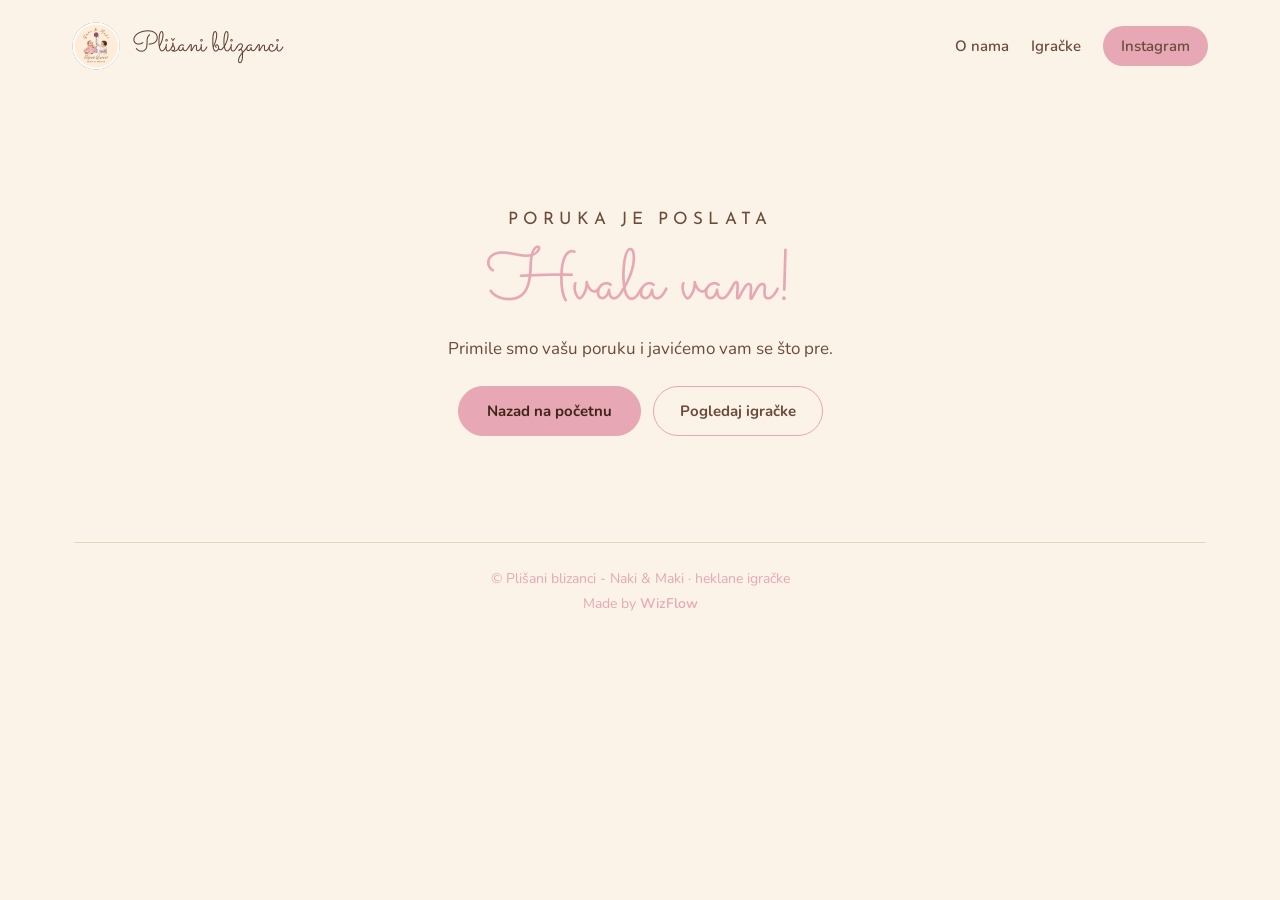
==== hvala.html @ 20716092 "Add files via upload" ====
<!DOCTYPE html>
<html lang="sr">
<head>
<meta charset="utf-8">
<meta name="viewport" content="width=device-width, initial-scale=1">
<title>Hvala na poruci — Plišani blizanci</title>
<meta name="robots" content="noindex">
<link rel="icon" href="./assets/logo.jpeg">
<link rel="preconnect" href="https://fonts.googleapis.com">
<link rel="preconnect" href="https://fonts.gstatic.com" crossorigin>
<link href="https://fonts.googleapis.com/css2?family=Nunito:wght@300;400;600;700&family=Sacramento&family=Josefin+Sans:wght@400;600&display=swap" rel="stylesheet">
<link rel="stylesheet" href="./styles.css">
</head>
<body>
<div class="wrap">
  <nav>
    <a class="brand" href="./index.html">
      <img src="./assets/logo.jpeg" alt="">
      <span>Plišani blizanci</span>
    </a>
    <div class="menu">
      <a href="./index.html#o-nama">O nama</a>
      <a href="./igracke.html">Igračke</a>
      <a class="ig" href="https://www.instagram.com/plisaniblizanci/" target="_blank" rel="noopener">Instagram</a>
    </div>
    <button class="burger" type="button" aria-label="Meni" aria-expanded="false" aria-controls="mobile-menu">
      <span></span><span></span><span></span>
    </button>
    <div class="mobile-menu" id="mobile-menu">
      <a href="./index.html#o-nama">O nama</a>
      <a href="./igracke.html">Igračke</a>
      <a class="ig" href="https://www.instagram.com/plisaniblizanci/" target="_blank" rel="noopener">Instagram</a>
    </div>
  </nav>

  <section class="gallery-head" style="min-height:50vh;justify-content:center">
    <p class="eyebrow">Poruka je poslata</p>
    <h1>Hvala vam!</h1>
    <p>Primile smo vašu poruku i javićemo vam se što pre.</p>
    <div class="btnrow" style="justify-content:center">
      <a class="btn-pink" href="./index.html">Nazad na početnu</a>
      <a class="btn-ghost" href="./igracke.html">Pogledaj igračke</a>
    </div>
  </section>

  <footer class="pink">
    <span>© Plišani blizanci - Naki &amp; Maki · heklane igračke</span>
    <span>Made by <a href="https://wizflowdev.com/" target="_blank" rel="noopener">WizFlow</a></span>
  </footer>
</div>
<script src="./menu.js"></script>
</body>
</html>
---- styles.css ----
:root{--cream:#FBF3E7;--ink:#513828;--brown:#5E4033;--body:#6B4C3A;--muted:#A8845F;--pink:#E7A7B4;--line:#EEDFCC}
*{box-sizing:border-box}
body{margin:0;background:var(--cream);color:var(--ink);font-family:Nunito,system-ui,sans-serif;-webkit-font-smoothing:antialiased}
a{color:#A8654A}
a:hover{color:#7E4630}
img{display:block}
.wrap{max-width:1180px;margin:0 auto;padding:0 24px}
nav{position:relative;display:flex;flex-wrap:wrap;gap:18px;align-items:center;justify-content:space-between;padding:22px 0}
.brand{display:flex;align-items:center;gap:12px;text-decoration:none;margin-left:-2px}
.brand img{width:48px;height:48px;border-radius:50%;object-fit:cover}
.brand span{font-family:Sacramento,cursive;font-size:28px;color:var(--brown);line-height:1}
.menu{display:flex;flex-wrap:wrap;gap:22px;align-items:center;font-size:15px;font-weight:600}
.menu a{text-decoration:none;color:var(--body)}
.menu a.active{color:var(--brown);border-bottom:2px solid var(--pink)}
.ig{text-decoration:none;color:#3F2618;background:var(--pink);padding:10px 18px;border-radius:999px;margin-right:-2px}
.burger{display:none;flex-direction:column;justify-content:center;gap:5px;width:46px;height:46px;padding:0 11px;background:transparent;border:1.5px solid #D9C3AC;border-radius:14px;cursor:pointer}
.burger span{display:block;height:2px;background:var(--brown);border-radius:2px}
.mobile-menu{display:none;position:absolute;top:calc(100% - 6px);left:50%;z-index:20;width:min(260px,100%);flex-direction:column;align-items:center;gap:16px;font-size:16px;font-weight:600;background:#FFFDFA;border:1px solid var(--line);border-radius:20px;padding:20px 16px;box-shadow:0 16px 36px rgba(120,80,55,.18);opacity:0;visibility:hidden;transform:translate(-50%,-8px) scale(.97);transform-origin:top center;transition:opacity .22s ease,transform .22s ease,visibility 0s linear .22s}
.mobile-menu.open{opacity:1;visibility:visible;transform:translate(-50%,0) scale(1);transition:opacity .22s ease,transform .22s ease}
@media (prefers-reduced-motion:reduce){.mobile-menu{transition:none}}
.mobile-menu a{text-decoration:none;color:var(--body)}
.hero{display:grid;grid-template-columns:repeat(auto-fit,minmax(min(100%,320px),1fr));gap:clamp(28px,5vw,60px);align-items:center;padding:clamp(28px,5vw,56px) 0}
.col{display:flex;flex-direction:column;gap:18px}
.eyebrow{margin:0;font-family:'Josefin Sans',sans-serif;letter-spacing:.3em;text-transform:uppercase;font-size:12px;color:var(--muted)}
h1.script{margin:0;font-family:Sacramento,cursive;font-weight:400;font-size:clamp(50px,8vw,82px);line-height:.95;color:var(--brown)}
.lead{margin:0;max-width:44ch;font-size:clamp(17px,2.2vw,20px);line-height:1.65;color:var(--body);text-wrap:pretty}
.btnrow{display:flex;flex-wrap:wrap;gap:12px;padding-top:8px}
.btn-ghost{display:inline-flex;align-items:center;background:transparent;color:var(--body);text-decoration:none;font-weight:700;font-size:15px;padding:14px 26px;border-radius:999px;border:1.5px solid var(--pink)}
.btn-ghost:hover{background:var(--pink);color:#3F2618}
.btn-solid{display:inline-flex;align-items:center;background:var(--brown);color:var(--cream);text-decoration:none;font-weight:700;font-size:15px;padding:14px 28px;border-radius:999px}
.btn-solid:hover{background:#472E23;color:var(--cream)}
.photo{width:100%;aspect-ratio:1/1;object-fit:cover;border-radius:28px;box-shadow:0 18px 40px rgba(120,80,55,.16)}
section.about{display:grid;grid-template-columns:repeat(auto-fit,minmax(min(100%,300px),1fr));gap:clamp(28px,5vw,64px);align-items:center;padding:clamp(40px,7vw,84px) 0}
h2.head{margin:0;font-size:clamp(28px,4vw,40px);line-height:1.15;font-weight:700;color:var(--brown);text-wrap:balance}
p.body{margin:0;font-size:17px;line-height:1.75;color:var(--body);text-wrap:pretty}
.info{display:grid;grid-template-columns:repeat(auto-fit,minmax(min(100%,260px),1fr));gap:clamp(18px,3vw,28px);padding-bottom:clamp(40px,6vw,72px)}
.info>div{display:flex;flex-direction:column;gap:10px;background:#FFFDFA;border:1px solid var(--line);border-radius:22px;padding:26px 24px}
.dot{width:12px;height:12px;border-radius:50%}
.info h3{margin:0;font-size:20px;font-weight:700;color:var(--brown)}
.info p{margin:0;font-size:15.5px;line-height:1.7;color:var(--body);text-wrap:pretty}
.workshop{display:flex;flex-direction:column;gap:22px;padding-bottom:clamp(40px,6vw,72px)}
.rowspread{display:flex;flex-wrap:wrap;gap:14px;align-items:baseline;justify-content:space-between}
.rowspread h2{margin:0;font-size:clamp(26px,4vw,36px);font-weight:700;color:var(--brown)}
.strip{display:grid;grid-template-columns:repeat(auto-fit,minmax(min(100%,220px),1fr));gap:clamp(14px,2vw,22px)}
.strip img{width:100%;aspect-ratio:1/1;object-fit:cover;border-radius:20px}
.gallery-head{display:flex;flex-direction:column;gap:14px;align-items:center;text-align:center;padding:clamp(28px,5vw,56px) 0 clamp(28px,4vw,48px)}
.gallery-head h1{margin:0;font-family:Sacramento,cursive;font-weight:400;font-size:clamp(44px,7vw,72px);line-height:1;color:var(--pink)}
.gallery-head p{margin:0;max-width:52ch;font-size:17px;line-height:1.7;color:var(--body);text-wrap:pretty}
.grid{display:grid;grid-template-columns:repeat(auto-fill,minmax(min(100%,280px),1fr));gap:clamp(20px,3vw,34px);padding-bottom:clamp(40px,6vw,72px)}
article{display:flex;flex-direction:column;gap:14px;background:#FFFDFA;border:1px solid var(--line);border-radius:22px;padding:14px 14px 20px;box-shadow:0 10px 24px rgba(120,80,55,.07)}
article img{width:100%;aspect-ratio:1/1;object-fit:cover;border-radius:16px;background:#F2E3D0}
.cardtext{display:flex;flex-direction:column;gap:7px;padding:0 6px}
.cardtext h2{margin:0;font-size:21px;font-weight:700;line-height:1.2;color:var(--brown)}
.cardtext .meta{margin:0;font-family:'Josefin Sans',sans-serif;font-size:12px;letter-spacing:.16em;text-transform:uppercase;color:#B08F6C}
.cardtext p{margin:4px 0 0;font-size:15px;line-height:1.65;color:var(--body);text-wrap:pretty}
.cta{display:flex;flex-direction:column;align-items:center;gap:16px;text-align:center;background:#F4E4D3;border-radius:28px;padding:clamp(32px,5vw,60px) clamp(24px,5vw,52px);margin-bottom:clamp(40px,6vw,72px)}
.cta h2{margin:0;font-family:Sacramento,cursive;font-weight:400;font-size:clamp(32px,5vw,50px);line-height:1;color:var(--brown)}
.cta p{margin:0;max-width:48ch;font-size:17px;line-height:1.7;color:var(--body);text-wrap:pretty}
footer{display:flex;flex-direction:column;gap:6px;justify-content:center;text-align:center;align-items:center;border-top:1px solid #E7D5C0;padding:26px 0 40px;font-size:14px}
footer a{text-decoration:none;font-weight:600;color:inherit}
footer a:hover{text-decoration:underline;color:inherit}
footer.plain{color:#8A6B54}
footer.pink{color:var(--pink)}
footer.pink a{color:var(--pink)}
.materials{display:flex;flex-direction:column;gap:clamp(22px,3vw,34px);padding-bottom:clamp(40px,6vw,72px)}
.mat-head{display:flex;flex-direction:column;align-items:center;text-align:center;gap:12px;max-width:640px;margin:0 auto}
.mat-head p.body{max-width:56ch}
.mat-grid{display:grid;grid-template-columns:repeat(auto-fit,minmax(min(100%,300px),1fr));gap:clamp(18px,3vw,28px)}
.mat-card{display:flex;flex-direction:column;gap:16px;background:#FFFDFA;border:1px solid var(--line);border-radius:24px;padding:20px}
.mat-card img{width:100%;aspect-ratio:4/3;object-fit:cover;border-radius:16px}
.mat-text{display:flex;flex-direction:column;align-items:center;text-align:center;gap:10px}
.mat-text h3{margin:0;font-size:21px;font-weight:700;color:var(--brown)}
.mat-text p{margin:0;font-size:15.5px;line-height:1.7;color:var(--body);text-wrap:pretty;max-width:60ch}
.care{display:flex;flex-direction:column;gap:clamp(18px,2.5vw,24px);background:#FFFDFA;border:1px solid var(--line);border-radius:24px;padding:clamp(24px,3vw,32px)}
.care-grid{display:flex;flex-wrap:wrap;justify-content:center;gap:clamp(14px,2vw,20px)}
.care-item{flex:1 1 120px;display:flex;flex-direction:column;align-items:center;gap:10px;text-align:center}
.care-item span{font-size:13.5px;line-height:1.4;font-weight:600;color:var(--body)}
.care-ic{width:58px;height:58px;border-radius:50%;background:#F6EADC;display:flex;align-items:center;justify-content:center;color:#8A6B54}
.care-ic img{width:32px;height:32px;object-fit:contain}
.handmade{display:grid;grid-template-columns:repeat(auto-fit,minmax(min(100%,300px),1fr));gap:clamp(18px,3vw,28px);align-items:center;padding-bottom:clamp(40px,6vw,72px)}
.handmade .col{gap:14px}
.handmade p.body{max-width:52ch}
.handmade h2.head{font-size:clamp(26px,4vw,36px)}
.pair{display:grid;grid-template-columns:1fr 1fr;gap:clamp(12px,2vw,18px)}
.pair img{width:100%;aspect-ratio:3/4;object-fit:cover;border-radius:20px}
.btn-pink{display:inline-flex;align-items:center;background:var(--pink);color:#3F2618;text-decoration:none;font-weight:700;font-size:15px;padding:14px 28px;border-radius:999px;border:1.5px solid var(--pink)}
.btn-pink:hover{background:#DF93A3;border-color:#DF93A3;color:#3F2618}
.contact{display:flex;flex-direction:column;align-items:center;gap:clamp(20px,3vw,28px);background:#F4E4D3;border-radius:28px;padding:clamp(32px,5vw,56px) clamp(20px,5vw,52px);margin-bottom:clamp(40px,6vw,72px)}
.contact .mat-head{max-width:560px}
.contact form{display:flex;flex-direction:column;gap:16px;width:100%;max-width:560px}
.frow{display:grid;grid-template-columns:repeat(auto-fit,minmax(min(100%,220px),1fr));gap:16px}
.contact label{display:flex;flex-direction:column;gap:7px;font-size:14px;font-weight:600;color:var(--body)}
.contact input,.contact textarea{width:100%;font:inherit;font-size:16px;color:var(--ink);background:#FFFDFA;border:1.5px solid #E5D3BF;border-radius:14px;padding:13px 16px;outline:none}
.contact textarea{resize:vertical}
.contact input:focus,.contact textarea:focus{border-color:var(--pink)}
.contact .hp{display:none}
.cta-title{margin:0;font-family:Sacramento,cursive;font-weight:400;font-size:clamp(34px,5vw,50px);line-height:1.05;color:var(--brown);text-wrap:balance}
.contact button{align-self:center;font:inherit;font-weight:700;font-size:15px;cursor:pointer;padding:14px 32px}
.contact-alt{display:flex;flex-direction:column;align-items:center;gap:12px;padding-top:6px}
.contact-alt span{font-size:14px;color:#8A6B54}
@media (max-width:640px){
  .menu{display:none}
  .burger{display:flex}
  .mobile-menu{display:flex}
  .col,.info>div{align-items:center;text-align:center}
  .btnrow,.rowspread,footer{justify-content:center;text-align:center}
  .cardtext{align-items:center;text-align:center}
  .contact{border-radius:22px;padding:28px 16px}
  .contact button,.contact-alt a{width:100%;justify-content:center;text-align:center}
  .hero,.about,.handmade{text-align:center}
}
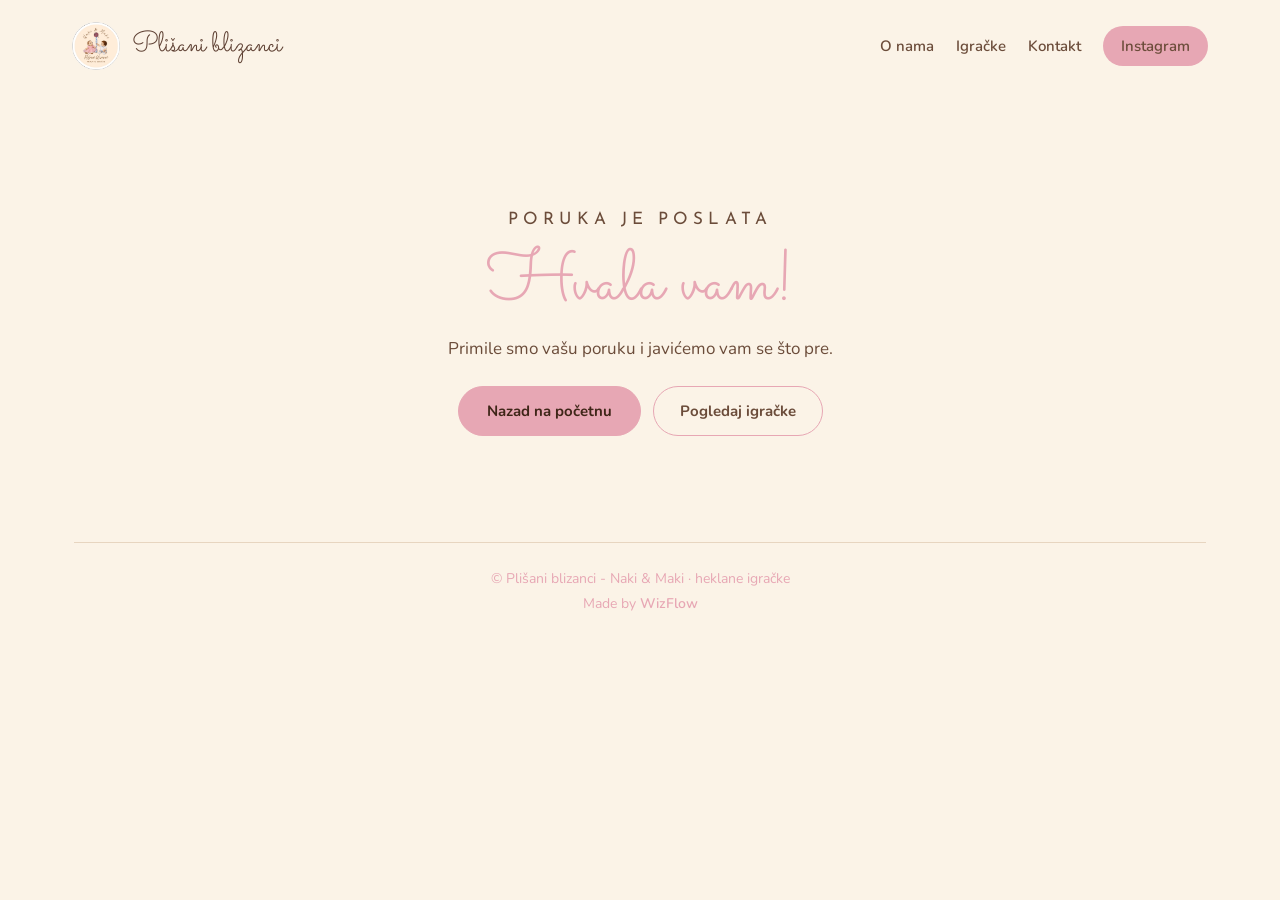
==== commit 784c0d5c: "Add files via upload" ====
--- a/hvala.html
+++ b/hvala.html
@@ -21,6 +21,7 @@
     <div class="menu">
       <a href="./index.html#o-nama">O nama</a>
       <a href="./igracke.html">Igračke</a>
+      <a href="./kontakt.html">Kontakt</a>
       <a class="ig" href="https://www.instagram.com/plisaniblizanci/" target="_blank" rel="noopener">Instagram</a>
     </div>
     <button class="burger" type="button" aria-label="Meni" aria-expanded="false" aria-controls="mobile-menu">
@@ -29,6 +30,7 @@
     <div class="mobile-menu" id="mobile-menu">
       <a href="./index.html#o-nama">O nama</a>
       <a href="./igracke.html">Igračke</a>
+      <a href="./kontakt.html">Kontakt</a>
       <a class="ig" href="https://www.instagram.com/plisaniblizanci/" target="_blank" rel="noopener">Instagram</a>
     </div>
   </nav>
--- a/styles.css
+++ b/styles.css
@@ -99,7 +99,18 @@
 .contact button{align-self:center;font:inherit;font-weight:700;font-size:15px;cursor:pointer;padding:14px 32px}
 .contact-alt{display:flex;flex-direction:column;align-items:center;gap:12px;padding-top:6px}
 .contact-alt span{font-size:14px;color:#8A6B54}
+.kontakt-grid{display:flex;flex-direction:column;gap:clamp(18px,3vw,28px);max-width:960px;margin:0 auto;padding-bottom:clamp(40px,6vw,72px)}
+.contact.kontakt-form form{max-width:none}
+.contact.kontakt-form{margin:0;padding:clamp(24px,4vw,40px) clamp(18px,4vw,36px)}
+.kontakt-info{display:grid;grid-template-columns:repeat(auto-fit,minmax(min(100%,280px),1fr));gap:clamp(16px,2.5vw,24px)}
+.info-card{background:#FFFDFA;border:1px solid var(--line);border-radius:22px;padding:22px 24px;display:flex;flex-direction:column;align-items:flex-start;gap:6px}
+.info-card .eyebrow{letter-spacing:.2em}
+.info-card p:not(.eyebrow){margin:0 0 10px;font-size:15px;line-height:1.6;color:var(--body)}
+.info-link{font-size:19px;font-weight:700;color:var(--brown);text-decoration:none;overflow-wrap:anywhere}
+.info-link:hover{color:#A8654A}
 @media (max-width:640px){
+  .info-card{align-items:center;text-align:center}
+  .kontakt-form{border-radius:22px}
   .menu{display:none}
   .burger{display:flex}
   .mobile-menu{display:flex}
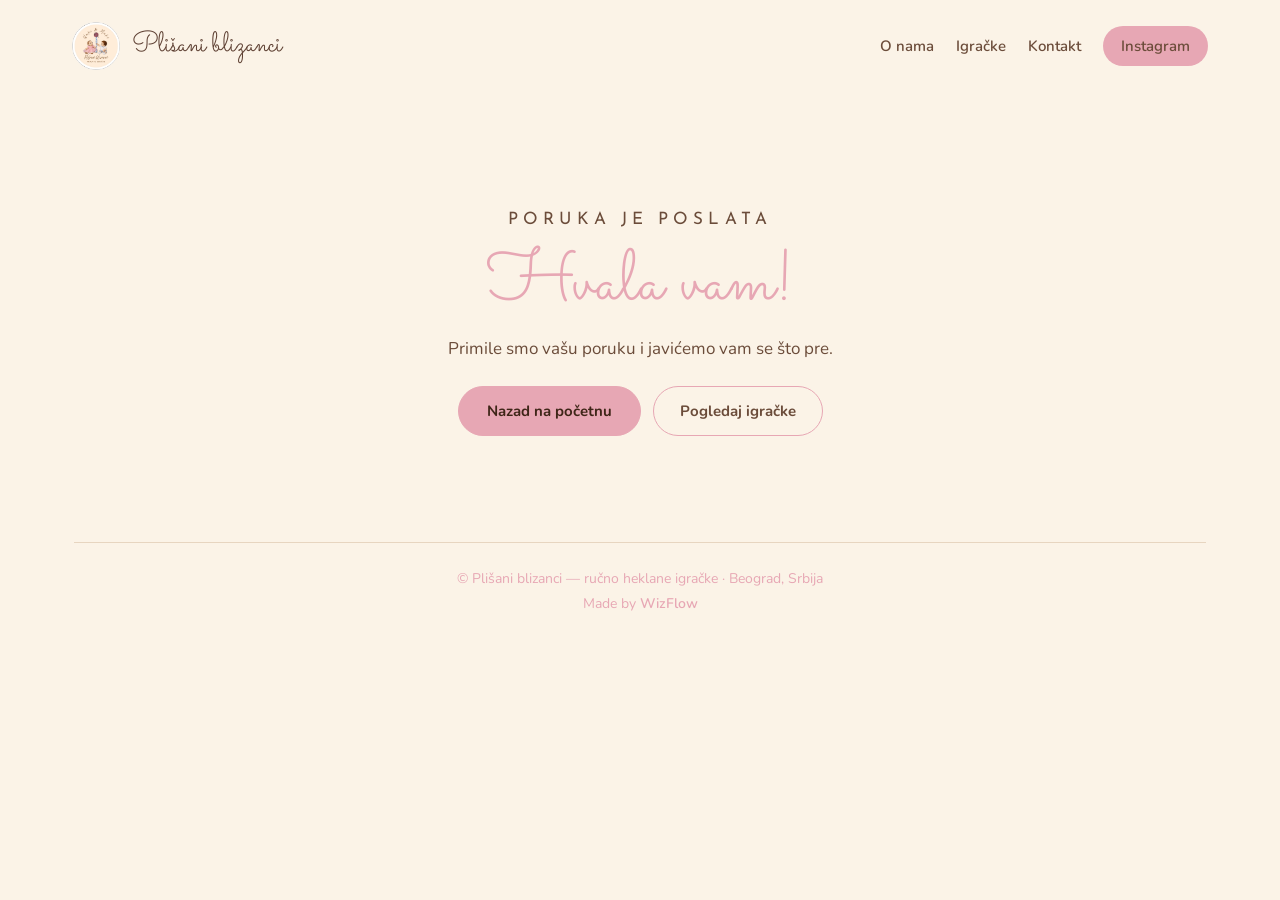
==== commit a28098f0: "Add files via upload" ====
--- a/hvala.html
+++ b/hvala.html
@@ -9,7 +9,7 @@
 <link rel="preconnect" href="https://fonts.googleapis.com">
 <link rel="preconnect" href="https://fonts.gstatic.com" crossorigin>
 <link href="https://fonts.googleapis.com/css2?family=Nunito:wght@300;400;600;700&family=Sacramento&family=Josefin+Sans:wght@400;600&display=swap" rel="stylesheet">
-<link rel="stylesheet" href="./styles.css">
+<link rel="stylesheet" href="./styles.css?v=7">
 </head>
 <body>
 <div class="wrap">
@@ -46,7 +46,7 @@
   </section>
 
   <footer class="pink">
-    <span>© Plišani blizanci - Naki &amp; Maki · heklane igračke</span>
+    <span>© Plišani blizanci — ručno heklane igračke · Beograd, Srbija</span>
     <span>Made by <a href="https://wizflowdev.com/" target="_blank" rel="noopener">WizFlow</a></span>
   </footer>
 </div>
--- a/styles.css
+++ b/styles.css
@@ -23,7 +23,7 @@
 .hero{display:grid;grid-template-columns:repeat(auto-fit,minmax(min(100%,320px),1fr));gap:clamp(28px,5vw,60px);align-items:center;padding:clamp(28px,5vw,56px) 0}
 .col{display:flex;flex-direction:column;gap:18px}
 .eyebrow{margin:0;font-family:'Josefin Sans',sans-serif;letter-spacing:.3em;text-transform:uppercase;font-size:12px;color:var(--muted)}
-h1.script{margin:0;font-family:Sacramento,cursive;font-weight:400;font-size:clamp(50px,8vw,82px);line-height:.95;color:var(--brown)}
+.script{margin:0;font-family:Sacramento,cursive;font-weight:400;font-size:clamp(50px,8vw,82px);line-height:.95;color:var(--brown)}
 .lead{margin:0;max-width:44ch;font-size:clamp(17px,2.2vw,20px);line-height:1.65;color:var(--body);text-wrap:pretty}
 .btnrow{display:flex;flex-wrap:wrap;gap:12px;padding-top:8px}
 .btn-ghost{display:inline-flex;align-items:center;background:transparent;color:var(--body);text-decoration:none;font-weight:700;font-size:15px;padding:14px 26px;border-radius:999px;border:1.5px solid var(--pink)}
@@ -121,3 +121,16 @@
   .contact button,.contact-alt a{width:100%;justify-content:center;text-align:center}
   .hero,.about,.handmade{text-align:center}
 }
+h1.eyebrow{font-weight:400;line-height:1.6}
+.gift,.faq{display:flex;flex-direction:column;gap:clamp(22px,3vw,34px);padding-bottom:clamp(40px,6vw,72px)}
+.gift .info{padding-bottom:0}
+.btnrow.center{justify-content:center;padding-top:0}
+.faq-list{display:flex;flex-direction:column;gap:12px;width:100%;max-width:760px;margin:0 auto}
+.faq details{background:#FFFDFA;border:1px solid var(--line);border-radius:18px;padding:18px 22px}
+.faq summary{cursor:pointer;font-size:17px;font-weight:700;color:var(--brown);list-style:none;display:flex;justify-content:space-between;gap:16px}
+.faq summary::-webkit-details-marker{display:none}
+.faq summary::after{content:"+";font-size:22px;line-height:1;color:var(--muted)}
+.faq details[open] summary::after{content:"–"}
+.faq details p{margin:12px 0 0;font-size:15.5px;line-height:1.7;color:var(--body);text-wrap:pretty}
+.cardtext .price{margin:2px 0 0;font-size:18px;font-weight:700;color:#A8654A}
+.hero-note{margin:0;font-family:'Josefin Sans',sans-serif;font-size:13px;letter-spacing:.14em;text-transform:uppercase;color:var(--muted)}
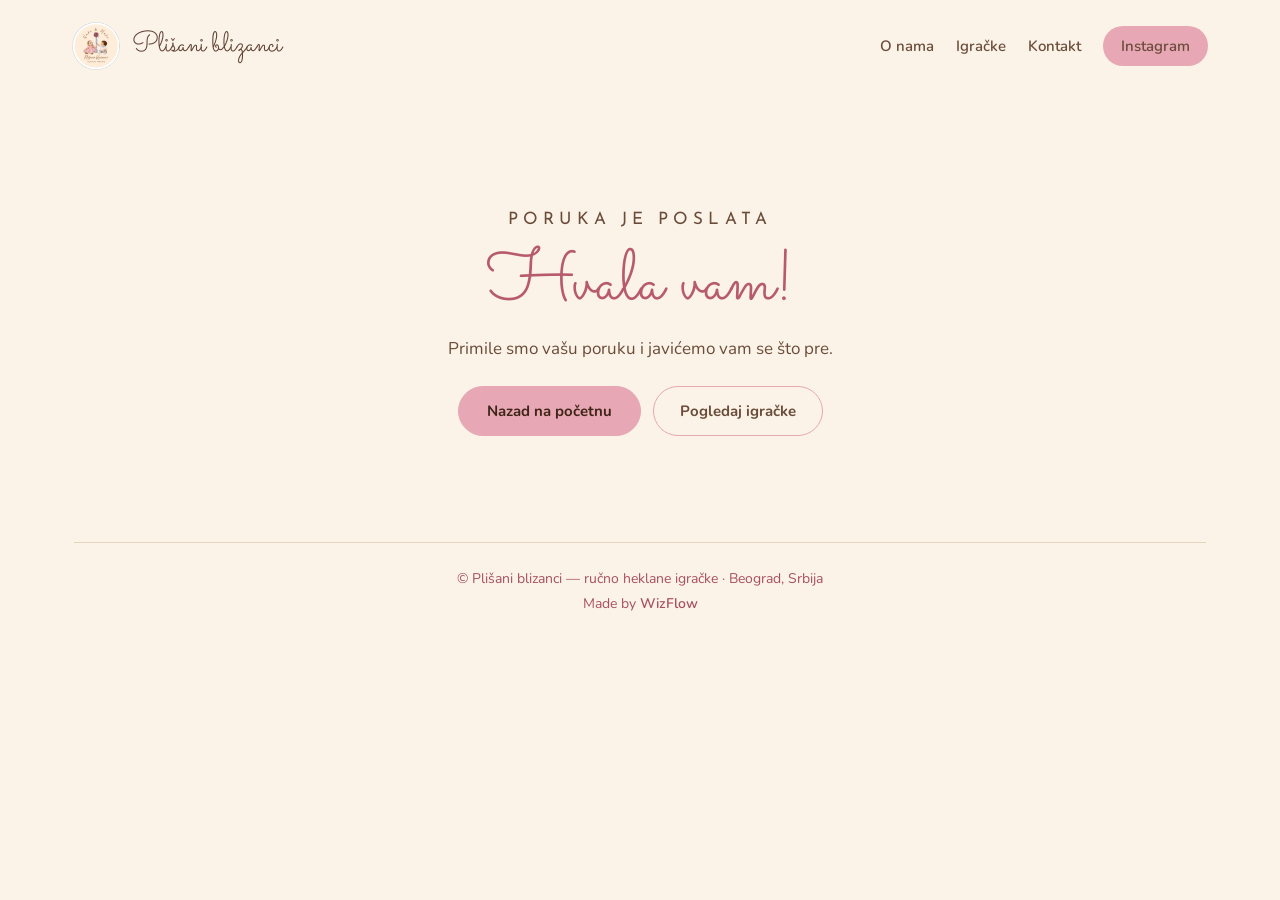
==== commit c86f8e44: "Add files via upload" ====
--- a/hvala.html
+++ b/hvala.html
@@ -5,17 +5,19 @@
 <meta name="viewport" content="width=device-width, initial-scale=1">
 <title>Hvala na poruci — Plišani blizanci</title>
 <meta name="robots" content="noindex">
-<link rel="icon" href="./assets/logo.jpeg">
 <link rel="preconnect" href="https://fonts.googleapis.com">
 <link rel="preconnect" href="https://fonts.gstatic.com" crossorigin>
 <link href="https://fonts.googleapis.com/css2?family=Nunito:wght@300;400;600;700&family=Sacramento&family=Josefin+Sans:wght@400;600&display=swap" rel="stylesheet">
-<link rel="stylesheet" href="./styles.css?v=7">
+<link rel="stylesheet" href="./styles.css?v=8">
+<link rel="icon" type="image/png" sizes="48x48" href="/favicon-48.png">
+<link rel="icon" type="image/png" sizes="96x96" href="/favicon-96.png">
+<link rel="apple-touch-icon" href="/apple-touch-icon.png">
 </head>
 <body>
 <div class="wrap">
   <nav>
     <a class="brand" href="./index.html">
-      <img src="./assets/logo.jpeg" alt="">
+      <img src="./favicon-96.png" width="48" height="48" alt="">
       <span>Plišani blizanci</span>
     </a>
     <div class="menu">
@@ -34,6 +36,7 @@
       <a class="ig" href="https://www.instagram.com/plisaniblizanci/" target="_blank" rel="noopener">Instagram</a>
     </div>
   </nav>
+<main>
 
   <section class="gallery-head" style="min-height:50vh;justify-content:center">
     <p class="eyebrow">Poruka je poslata</p>
@@ -44,6 +47,7 @@
       <a class="btn-ghost" href="./igracke.html">Pogledaj igračke</a>
     </div>
   </section>
+</main>
 
   <footer class="pink">
     <span>© Plišani blizanci — ručno heklane igračke · Beograd, Srbija</span>
--- a/styles.css
+++ b/styles.css
@@ -1,8 +1,8 @@
 
-:root{--cream:#FBF3E7;--ink:#513828;--brown:#5E4033;--body:#6B4C3A;--muted:#A8845F;--pink:#E7A7B4;--line:#EEDFCC}
+:root{--cream:#FBF3E7;--ink:#513828;--brown:#5E4033;--body:#6B4C3A;--muted:#7A5838;--pink:#E7A7B4;--line:#EEDFCC}
 *{box-sizing:border-box}
 body{margin:0;background:var(--cream);color:var(--ink);font-family:Nunito,system-ui,sans-serif;-webkit-font-smoothing:antialiased}
-a{color:#A8654A}
+a{color:#95533A}
 a:hover{color:#7E4630}
 img{display:block}
 .wrap{max-width:1180px;margin:0 auto;padding:0 24px}
@@ -45,14 +45,14 @@
 .strip{display:grid;grid-template-columns:repeat(auto-fit,minmax(min(100%,220px),1fr));gap:clamp(14px,2vw,22px)}
 .strip img{width:100%;aspect-ratio:1/1;object-fit:cover;border-radius:20px}
 .gallery-head{display:flex;flex-direction:column;gap:14px;align-items:center;text-align:center;padding:clamp(28px,5vw,56px) 0 clamp(28px,4vw,48px)}
-.gallery-head h1{margin:0;font-family:Sacramento,cursive;font-weight:400;font-size:clamp(44px,7vw,72px);line-height:1;color:var(--pink)}
+.gallery-head h1{margin:0;font-family:Sacramento,cursive;font-weight:400;font-size:clamp(44px,7vw,72px);line-height:1;color:#B85A6D}
 .gallery-head p{margin:0;max-width:52ch;font-size:17px;line-height:1.7;color:var(--body);text-wrap:pretty}
 .grid{display:grid;grid-template-columns:repeat(auto-fill,minmax(min(100%,280px),1fr));gap:clamp(20px,3vw,34px);padding-bottom:clamp(40px,6vw,72px)}
 article{display:flex;flex-direction:column;gap:14px;background:#FFFDFA;border:1px solid var(--line);border-radius:22px;padding:14px 14px 20px;box-shadow:0 10px 24px rgba(120,80,55,.07)}
 article img{width:100%;aspect-ratio:1/1;object-fit:cover;border-radius:16px;background:#F2E3D0}
 .cardtext{display:flex;flex-direction:column;gap:7px;padding:0 6px}
 .cardtext h2{margin:0;font-size:21px;font-weight:700;line-height:1.2;color:var(--brown)}
-.cardtext .meta{margin:0;font-family:'Josefin Sans',sans-serif;font-size:12px;letter-spacing:.16em;text-transform:uppercase;color:#B08F6C}
+.cardtext .meta{margin:0;font-family:'Josefin Sans',sans-serif;font-size:12px;letter-spacing:.16em;text-transform:uppercase;color:#7A5838}
 .cardtext p{margin:4px 0 0;font-size:15px;line-height:1.65;color:var(--body);text-wrap:pretty}
 .cta{display:flex;flex-direction:column;align-items:center;gap:16px;text-align:center;background:#F4E4D3;border-radius:28px;padding:clamp(32px,5vw,60px) clamp(24px,5vw,52px);margin-bottom:clamp(40px,6vw,72px)}
 .cta h2{margin:0;font-family:Sacramento,cursive;font-weight:400;font-size:clamp(32px,5vw,50px);line-height:1;color:var(--brown)}
@@ -60,9 +60,9 @@
 footer{display:flex;flex-direction:column;gap:6px;justify-content:center;text-align:center;align-items:center;border-top:1px solid #E7D5C0;padding:26px 0 40px;font-size:14px}
 footer a{text-decoration:none;font-weight:600;color:inherit}
 footer a:hover{text-decoration:underline;color:inherit}
-footer.plain{color:#8A6B54}
-footer.pink{color:var(--pink)}
-footer.pink a{color:var(--pink)}
+footer.plain{color:#7A5838}
+footer.pink{color:#A84F62}
+footer.pink a{color:#A84F62}
 .materials{display:flex;flex-direction:column;gap:clamp(22px,3vw,34px);padding-bottom:clamp(40px,6vw,72px)}
 .mat-head{display:flex;flex-direction:column;align-items:center;text-align:center;gap:12px;max-width:640px;margin:0 auto}
 .mat-head p.body{max-width:56ch}
@@ -98,7 +98,7 @@
 .cta-title{margin:0;font-family:Sacramento,cursive;font-weight:400;font-size:clamp(34px,5vw,50px);line-height:1.05;color:var(--brown);text-wrap:balance}
 .contact button{align-self:center;font:inherit;font-weight:700;font-size:15px;cursor:pointer;padding:14px 32px}
 .contact-alt{display:flex;flex-direction:column;align-items:center;gap:12px;padding-top:6px}
-.contact-alt span{font-size:14px;color:#8A6B54}
+.contact-alt span{font-size:14px;color:#7A5838}
 .kontakt-grid{display:flex;flex-direction:column;gap:clamp(18px,3vw,28px);max-width:960px;margin:0 auto;padding-bottom:clamp(40px,6vw,72px)}
 .contact.kontakt-form form{max-width:none}
 .contact.kontakt-form{margin:0;padding:clamp(24px,4vw,40px) clamp(18px,4vw,36px)}
@@ -107,7 +107,7 @@
 .info-card .eyebrow{letter-spacing:.2em}
 .info-card p:not(.eyebrow){margin:0 0 10px;font-size:15px;line-height:1.6;color:var(--body)}
 .info-link{font-size:19px;font-weight:700;color:var(--brown);text-decoration:none;overflow-wrap:anywhere}
-.info-link:hover{color:#A8654A}
+.info-link:hover{color:#95533A}
 @media (max-width:640px){
   .info-card{align-items:center;text-align:center}
   .kontakt-form{border-radius:22px}
@@ -132,5 +132,5 @@
 .faq summary::after{content:"+";font-size:22px;line-height:1;color:var(--muted)}
 .faq details[open] summary::after{content:"–"}
 .faq details p{margin:12px 0 0;font-size:15.5px;line-height:1.7;color:var(--body);text-wrap:pretty}
-.cardtext .price{margin:2px 0 0;font-size:18px;font-weight:700;color:#A8654A}
+.cardtext .price{margin:2px 0 0;font-size:18px;font-weight:700;color:#95533A}
 .hero-note{margin:0;font-family:'Josefin Sans',sans-serif;font-size:13px;letter-spacing:.14em;text-transform:uppercase;color:var(--muted)}
